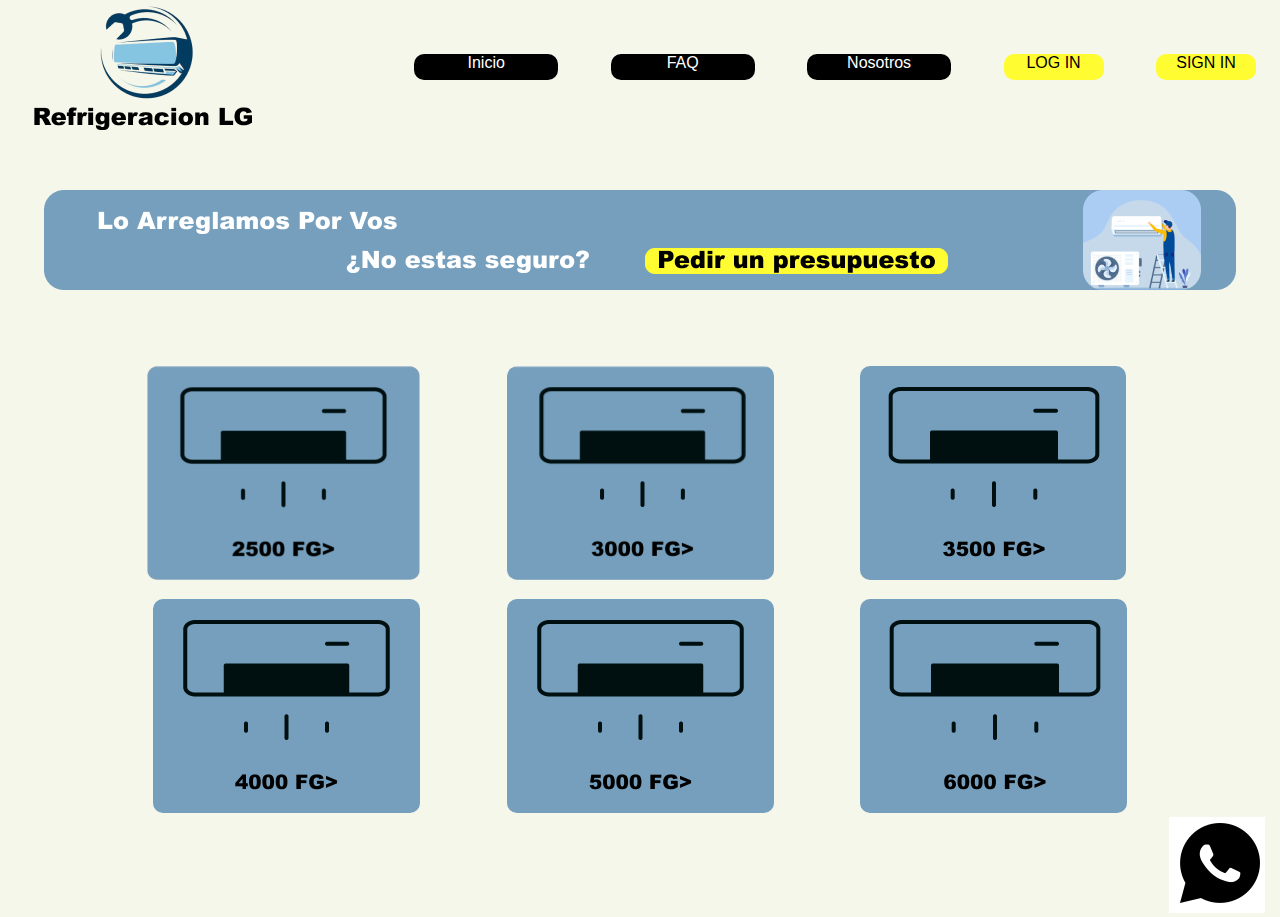
==== Aire.html @ 6fabcf21 "primer commit" ====
<!DOCTYPE html>
<html lang="en">
<head>
    <meta charset="UTF-8">
    <meta http-equiv="X-UA-Compatible" content="IE=edge">
    <meta name="viewport" content="width=device-width, initial-scale=1.0">
    <title>Refrigeracion LG</title>
    <link rel="stylesheet" href="Style.css">
</head>
<body>
    <header class="contenedor--header">
        <nav class="nav">
            <img class="logo" src="./img/Group 14.png" alt="">
            <ul class="">
                <li><a class="botonesini" href="/index.html">Inicio</a></li>
                <li><a class="botonesini" href="/FAQ.html">FAQ</a> </li>
                <li><a class="botonesini" href="/Nosotros_1.html">Nosotros</a></li>
                <li><a class="login" href="/login.html">LOG IN</a></li>
                <li><a class="login" href="#">SIGN IN</a></li>
            </ul>
        </nav>
    </header>
    <main class="contenedorAires">
        <div class="presupuesto">
            <a href="#"><img src="./img/Group 7.png" alt=""></a>
        </div>
            <div class="a25k"><a href="#"><img src="./img/aires/2500.png" alt=""></a></div>
            <div class="a3k"><a href="#"><img src="/img/aires/3000.png" alt=""></a></div>
            <div class="a35k"><a href="#"><img src="/img/aires/3500.png" alt=""></a></div>
            <div class="a4k"><a href="#"><img src="/img/aires/4k.png" alt=""></a></div>
            <div class="a5k"><a href="#"><img src="/img/aires/5k.png" alt=""></a></div>
            <div class="a6k"><a href="#"><img src="/img/aires/+6k.png" alt=""></a></div>
    </main>
    <footer class="footer">
        <a href="#"><img src="./img/wpp.png" alt=""></a>
    </footer>
</body>
</html>
---- Style.css ----
*{
    margin: 0px;
    padding: 0px;
    font-family: Arial, Helvetica, sans-serif;
    background-color: rgba(246, 247, 235, 1);
}
body{
    width: 100%;
}
/*Barra de navegacion*/
nav ul li{
    padding: 0px 24px;
    list-style: none;
    text-align: center;
    display: inline-block;
}
nav ul li a{
    background: black;
    border-radius: 10px;
    text-decoration: none;
    color: white;
    display: block;
    width: 144px;
    height: 26px;
}
.nav{
    display: flex;
    justify-content: space-between;
    align-items: center;
}
/* Boton Login*/
.login{
    text-decoration: none;
    width: 100px;
    background-color: #FFFC31;
    border-radius: 10px;
    text-align: center;
    color: rgb(0, 0, 0);
}
/*Main con grid; index*/
.contenedor--main{
    display: grid;
    grid-template-columns: repeat(3, 1fr);
    grid-template-rows: repeat(3, 1fr);
    grid-template-areas: "presupuesto presupuesto presupuesto"
                         "aire heladera freezer"
                         "camara auto vertodo";
    grid-column-gap: 10px;
    grid-row-gap: 15px;     

}
.contenedorAires{
    display: grid;
    grid-template-columns: repeat(3, 1fr);
    grid-template-rows: repeat(3, 1fr);
    grid-template-areas: "presupuesto presupuesto presupuesto"
                         "a25k a3k a35k"
                         "a4k a5k a6k";
    grid-column-gap: 10px;
    grid-row-gap: 15px;
}
.contenedorAires a img{
    border-radius: 10px;
}
.presupuesto{
    display: flex;
    justify-content: center;
    align-items: center;
    grid-area: presupuesto;
}
/*Listas de eleccion con grid; index*/
.aire{
    display: flex;
    justify-content: end;
    grid-area: aire;
}
.heladera{
    display: flex;
    justify-content: center;
    grid-area: heladera;
}
.freezer{
    display: flex;
    justify-content: start;
    grid-area: freezer;
}
.camara{
    display: flex;
    justify-content: end;
    grid-area: camara;
}
.auto{
    display: flex;
    justify-content: center;
    grid-area: auto;
}
.vertodo{
    display: flex;
    justify-content: start;
    grid-area: vertodo;
}
/*Eleccion aires; flex*/
.a25k{
    grid-area: a25k;
    display: flex;
    justify-content: end;
}
.a3k{
    display: flex;
    justify-content: center;
    grid-area: a3k;
}
.a35k{
    display: flex;
    justify-content: start;
    grid-area: a35k;
}
.a4k{
    display: flex;
    justify-content: end;
    grid-area: a4k;
}
.a5k{
    display: flex;
    justify-content: center;
    grid-area: a5k;
}
.a6k{
    display: flex;
    justify-self: start;
    grid-area: a6k;
}
/*Sobre nosotros;grid*/
.nosotros1{
    display: grid;
    grid-template-columns: 2fr 1fr;
    grid-template-rows: repeat(3, auto);
    grid-template-areas:"foto nosotros"
                        "foto texto"
                        "foto iconos";
}
.nosotrosFoto{
    grid-area: foto;
}
.nosotrosTitulo{
    grid-area:nosotros;
    display: flex;
    flex-direction: row-reverse;
    align-items: center;
}
.nosotrosTexto{
    grid-area:texto;
    text-align: end;
}
.nosotrosIconos{
    grid-area: iconos;
    display: flex;
    align-items: flex-end;
    justify-content: space-between;
}
/*Sobre nosotros;flex
.nosotros1{
    display: flex;
}
.nosotrosInfo{
    display: flex;
    flex-direction: column;
    justify-content: space-between;
    align-items: flex-end;
    
}
.nosotrosLogo{
    display: flex;
    flex-direction: row;
}*/
/*Footer con flex*/
.footer{
    display: flex;
    justify-content: end;
    margin-right: 15px;
}
/*Seccion Preguntas*/
.preguntas{
    display: flex;
    flex-direction: column;
    justify-content: center;
    align-items: center;
}
.pregunta1 h2{
    background-color: rgba(117, 159, 188, 1);
    text-align: center;
    height: auto;
    width: 971px;
    color: white;
    font-weight: bolder;
    font-family: Arial, Helvetica, sans-serif;
}
.pregunta2 h3{
    text-align: center;
    height: auto;
    width: 971px;
    font-weight: normal;
}
#fotomuestra{
    margin: 29px;
}
.pregunta0 h1{
    margin-top: 104px;
    margin-bottom: 55px;
    text-shadow: 0px 4px 8px black;
}

.login1{
    background-color: black;
    color: white;
    text-align: end;
    margin-left: 800px;
    width: 653px;
    height: auto;
}
@media(max-width: 568px){
    .contenedor--main{
        grid-template-columns: repeat(2, 1fr);
        grid-template-rows: repeat(4, 1fr);
        grid-template-areas: "presupuesto presupuesto"
                             "aire heladera" 
                             "freezer camara"
                             "auto vertodo";
    }
    .logo {
        width: 35%;
    }
    .presupuesto a img{
        max-width: 100%;
        margin: 10px;
    }
    
    .aire img{
        width: 134px;
        height: 105px;
    }
    .aire{
        justify-content: flex-end;
    }
    .heladera img{
        width: 134px;
        height: 105px;
    }
    .heladera{
        justify-content: flex-start;
    }
    .freezer img{
        width: 134px;
        height: 105px;
    }
    .freezer{
        justify-content: end;
    }
    .camara img{
        width: 134px;
        height: 105px;
    }
    .camara{
        justify-content: flex-start;
    }
    .auto img{
        width: 134px;
        height: 105px;
        justify-content: flex-end;
    }
    .auto{
        justify-content: flex-end;
    }
    .vertodo img{
        width: 134px;
        height: 105px;
    }
    .vertodo{
        justify-content: flex-start;
    }
    .footer a img{
        width: 65%;
    }
    .contenedorAires{
        grid-template-columns: repeat(2, 1fr);
        grid-template-rows: repeat(4, 1fr);
        grid-template-areas: "presupuesto presupuesto"
                             "a25k a3k" 
                             "a35k a4k"
                             "a5k a6k";
        
    }
    .a25k img{
        width: 134px;
        height: 105px;
    }
    .a25k{
        justify-content: flex-end;
    }
    .a3k img{
        width: 134px;
        height: 105px;
    }
    .a3k{
        justify-content: flex-start;
    }
    .a35k img{
        width: 134px;
        height: 105px;
    }
    .a35k{
        justify-content: end;
    }
    .a4k img{
        width: 134px;
        height: 105px;
    }
    .a4k{
        justify-content: flex-start;
    }
    .a5k img{
        width: 134px;
        height: 105px;
        justify-content: flex-end;
    }
    .a5k{
        justify-content: flex-end;
    }
    .a6k img{
        width: 134px;
        height: 105px;
    }
    .a6k{
        justify-content: flex-start;
    }
    .nav ul{
        display: flex;
        flex-wrap: wrap-reverse;
    }
    .nosotros1{
        display: flex;
        flex-direction: column;
        row-gap: 20px;
        margin-top: 40px;
    }
    .nosotrosFoto{
        display: flex;
        justify-content: center;
    }
    .nosotrosFoto img{
        max-width: 353px;
    }
    .nosotrosIconos{
        justify-content: space-evenly;
    }
    .nosotrosIconos a img{
        max-height: 3rem;
    }
    .pregunta1{
        display: flex;
        max-width: fit-content;
        justify-content: center;
    }
    .pregunta1 h2{
        max-width: 530;
        width: 100%;
    }
    .pregunta2{
        display: flex;
        justify-content: center;
    }
    .pregunta2 h3{
        max-width: 530px;
        width: 100%;
    }
    .fondoLogin{
        background-color: black;
    }
    .login1 div{
        background-color: black;
    }
    .login1 h1{
        background-color: black;
    }
    .login1 div span form{
        background-color: black;
    }
    .login1 div span form h2{
        background-color: black;
    }
    .login1{
        margin-left: 0px;
        background-color: black;
        text-align: start;
        max-width: fit-content;
    }
    .login1 img{
        background-color: black;
    }
    .todoLogin{
        background-color: black;
    }
}
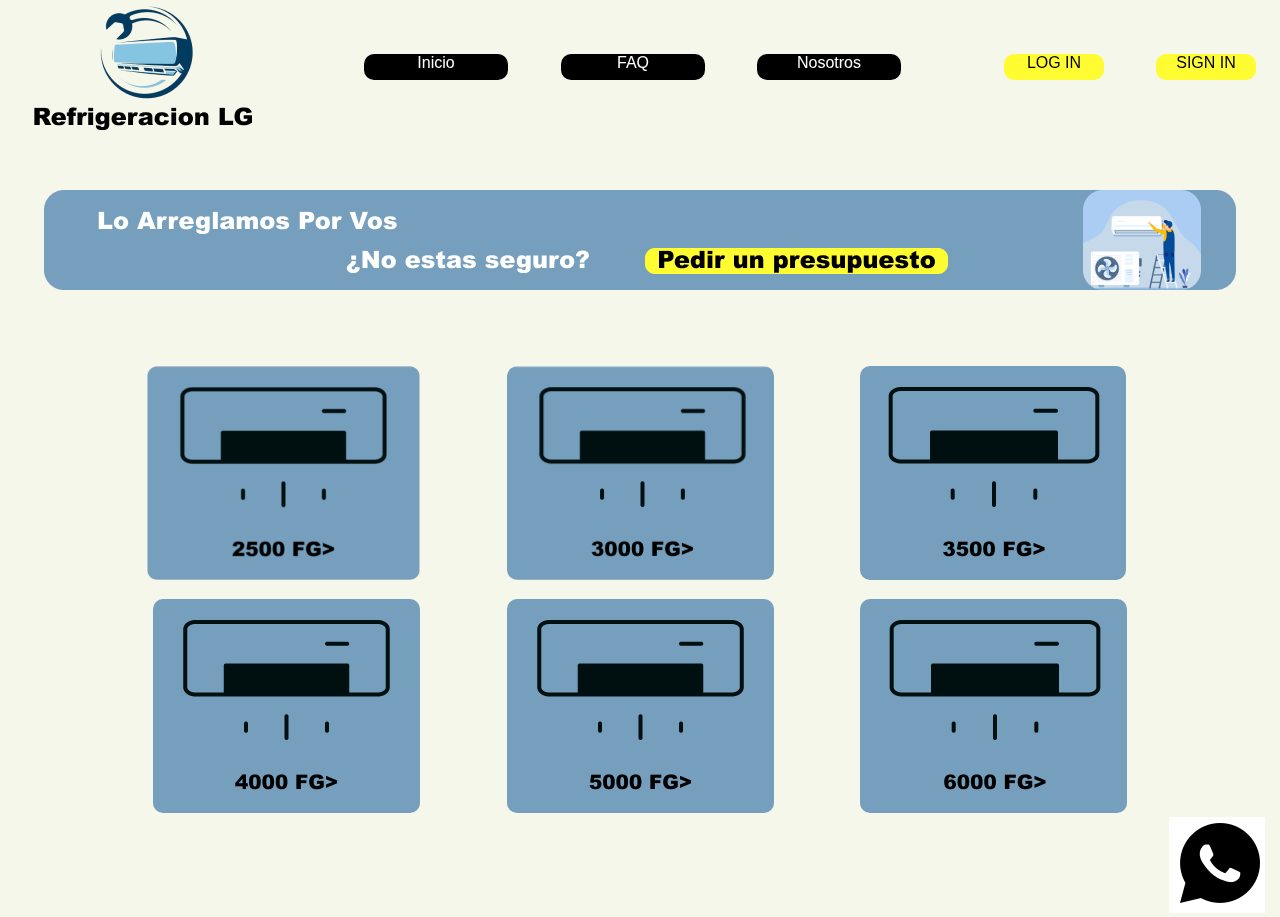
==== commit 378f634d: "se agrego animaciones" ====
--- a/Aire.html
+++ b/Aire.html
@@ -5,6 +5,8 @@
     <meta http-equiv="X-UA-Compatible" content="IE=edge">
     <meta name="viewport" content="width=device-width, initial-scale=1.0">
     <title>Refrigeracion LG</title>
+    <link href="css/hover.css" rel="stylesheet" media="all">
+    <link href="https://unpkg.com/aos@2.3.1/dist/aos.css" rel="stylesheet">
     <link rel="stylesheet" href="Style.css">
 </head>
 <body>
@@ -12,11 +14,13 @@
         <nav class="nav">
             <img class="logo" src="./img/Group 14.png" alt="">
             <ul class="">
-                <li><a class="botonesini" href="/index.html">Inicio</a></li>
-                <li><a class="botonesini" href="/FAQ.html">FAQ</a> </li>
-                <li><a class="botonesini" href="/Nosotros_1.html">Nosotros</a></li>
-                <li><a class="login" href="/login.html">LOG IN</a></li>
-                <li><a class="login" href="#">SIGN IN</a></li>
+                <li><a class="botonesini  hvr-grow" href="/index.html">Inicio</a></li>
+                <li><a class="botonesini  hvr-grow" href="/FAQ.html">FAQ</a> </li>
+                <li><a class="botonesini  hvr-grow" href="/Nosotros_1.html">Nosotros</a></li>
+            </ul>
+            <ul>
+                <li><a class="login  hvr-grow" href="/login.html">LOG IN</a></li>
+                <li><a class="login  hvr-grow" href="#">SIGN IN</a></li>
             </ul>
         </nav>
     </header>
@@ -24,15 +28,19 @@
         <div class="presupuesto">
             <a href="#"><img src="./img/Group 7.png" alt=""></a>
         </div>
-            <div class="a25k"><a href="#"><img src="./img/aires/2500.png" alt=""></a></div>
-            <div class="a3k"><a href="#"><img src="/img/aires/3000.png" alt=""></a></div>
-            <div class="a35k"><a href="#"><img src="/img/aires/3500.png" alt=""></a></div>
-            <div class="a4k"><a href="#"><img src="/img/aires/4k.png" alt=""></a></div>
-            <div class="a5k"><a href="#"><img src="/img/aires/5k.png" alt=""></a></div>
-            <div class="a6k"><a href="#"><img src="/img/aires/+6k.png" alt=""></a></div>
+            <div class="a25k"><a class="dentro25k hvr-grow" href="#"><img src="./img/aires/2500.png" alt=""></a></div>
+            <div class="a3k"><a class="dentro3k hvr-grow" href="#"><img src="/img/aires/3000.png" alt=""></a></div>
+            <div class="a35k"><a class="dentro35k hvr-grow" href="#"><img src="/img/aires/3500.png" alt=""></a></div>
+            <div class="a4k"><a class="dentro4k  hvr-grow" href="#"><img src="/img/aires/4k.png" alt=""></a></div>
+            <div class="a5k"><a class="dentro5k hvr-grow" href="#"><img src="/img/aires/5k.png" alt=""></a></div>
+            <div class="a6k"><a class="dentro6k hvr-grow" href="#"><img src="/img/aires/+6k.png" alt=""></a></div>
     </main>
     <footer class="footer">
         <a href="#"><img src="./img/wpp.png" alt=""></a>
     </footer>
+    <script src="https://unpkg.com/aos@2.3.1/dist/aos.js"></script>
+    <script>
+        AOS.init();
+    </script>
 </body>
 </html>--- a/Style.css
+++ b/Style.css
@@ -68,67 +68,119 @@
     align-items: center;
     grid-area: presupuesto;
 }
+.presupuesto a img{
+    max-width: 100%;
+}
 /*Listas de eleccion con grid; index*/
+.hvr-grow {
+    display: inline-block;
+    vertical-align: middle;
+    -webkit-transform: perspective(1px) translateZ(0);
+    transform: perspective(1px) translateZ(0);
+    box-shadow: 0 0 1px rgba(0, 0, 0, 0);
+    -webkit-transition-duration: 0.3s;
+    transition-duration: 0.3s;
+    -webkit-transition-property: transform;
+    transition-property: transform;
+  }
+  .hvr-grow:hover, .hvr-grow:focus, .hvr-grow:active {
+    -webkit-transform: scale(1.1);
+    transform: scale(1.1);
+  }
+.fueraAire{
+    display: flex;
+    justify-content: end;
+}
 .aire{
-    display: flex;
-    justify-content: end;
     grid-area: aire;
+    max-width: fit-content;
+}
+.fueraHeladera{
+    display: flex;
+    justify-content: center;
 }
 .heladera{
-    display: flex;
-    justify-content: center;
     grid-area: heladera;
+    max-width: fit-content;
+}
+.fueraFreezer{
+    display: flex;
+    justify-content: start;
 }
 .freezer{
-    display: flex;
-    justify-content: start;
     grid-area: freezer;
-}
+    max-width: fit-content;
+}
+.fueraCamara{
+    display: flex;
+    justify-content: end;}
 .camara{
-    display: flex;
-    justify-content: end;
     grid-area: camara;
-}
+    max-width: max-content;
+}
+.fueraAuto{
+    display: flex;
+    justify-content: center;}
 .auto{
-    display: flex;
-    justify-content: center;
     grid-area: auto;
-}
+    max-width: max-content;
+}
+.fueraVertodo{
+    display: flex;
+    justify-content: start;}
 .vertodo{
-    display: flex;
-    justify-content: start;
     grid-area: vertodo;
+    max-width: max-content;
 }
 /*Eleccion aires; flex*/
 .a25k{
+    display: flex;
+    justify-content: end;
+}
+.dentro25k{
     grid-area: a25k;
+    max-width: fit-content;
+}
+.a3k{
+    display: flex;
+    justify-content: center;
+}
+.dentro3k{
+    grid-area: a3k;
+    max-width: fit-content;
+}
+.a35k{
+    display: flex;
+    justify-content: start;
+}
+.dentro35k{
+    grid-area: a35k;
+    max-width: fit-content;
+}
+.a4k{
     display: flex;
     justify-content: end;
 }
-.a3k{
+.dentro4k{
+    grid-area: a4k;
+    max-width: fit-content;
+}
+.a5k{
     display: flex;
     justify-content: center;
-    grid-area: a3k;
-}
-.a35k{
-    display: flex;
-    justify-content: start;
-    grid-area: a35k;
-}
-.a4k{
-    display: flex;
-    justify-content: end;
-    grid-area: a4k;
-}
-.a5k{
-    display: flex;
-    justify-content: center;
+}
+.dentro5k{
     grid-area: a5k;
+    max-width: fit-content;
 }
 .a6k{
     display: flex;
     justify-self: start;
+
+}
+.dentro6k{
     grid-area: a6k;
+    max-width: fit-content;
 }
 /*Sobre nosotros;grid*/
 .nosotros1{
@@ -239,28 +291,28 @@
         width: 134px;
         height: 105px;
     }
-    .aire{
+    .fueraAire{
         justify-content: flex-end;
     }
     .heladera img{
         width: 134px;
         height: 105px;
     }
-    .heladera{
+    .fueraHeladera{
         justify-content: flex-start;
     }
     .freezer img{
         width: 134px;
         height: 105px;
     }
-    .freezer{
+    .fueraFreezer{
         justify-content: end;
     }
     .camara img{
         width: 134px;
         height: 105px;
     }
-    .camara{
+    .fueraCamara{
         justify-content: flex-start;
     }
     .auto img{
@@ -268,14 +320,14 @@
         height: 105px;
         justify-content: flex-end;
     }
-    .auto{
+    .fueraAuto{
         justify-content: flex-end;
     }
     .vertodo img{
         width: 134px;
         height: 105px;
     }
-    .vertodo{
+    .fueraVertodo{
         justify-content: flex-start;
     }
     .footer a img{
